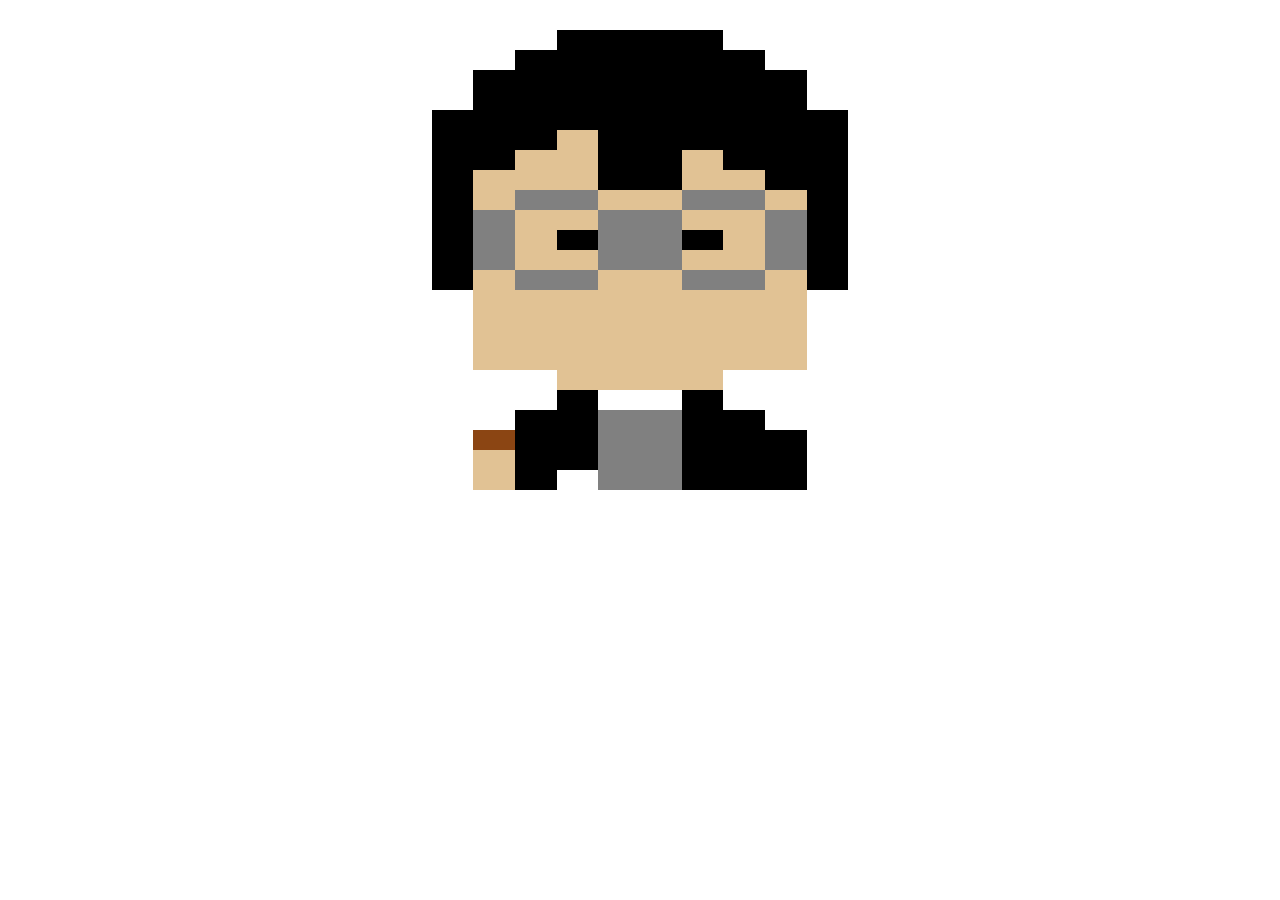
==== bonus/bonus.html @ 606ce470 "metà bonus" ====
<!DOCTYPE html>
<html lang="en">
<head>
    <meta charset="UTF-8">
    <meta http-equiv="X-UA-Compatible" content="IE=edge">
    <meta name="viewport" content="width=device-width, initial-scale=1.0">
    <link rel="stylesheet" href="css/lib/12boolflex.css">
    <link rel="stylesheet" href="css/lib/12boolflex-resp.css">
    <link rel="stylesheet" href="css/style.css">
    <title>Harry Potter</title>
</head>
<body>
    <div class="container-harry">
        <div class="row margin-top">
            <div class="black col-xs-offset-4 col-xs-4"></div>
        </div>
        <div class="row">
            <div class="black col-xs-offset-3 col-xs-6"></div>
        </div>
        <div class="row">
            <div class="black col-xs-offset-2 col-xs-8"></div>
        </div>
        <div class="row">
            <div class="black col-xs-offset-2 col-xs-8"></div>
        </div>
        <div class="row">
            <div class="black col-xs-offset-1 col-xs-10"></div>
        </div>
        <div class="row">
            <div class="black col-xs-offset-1 col-xs-3"></div>
            <div class="pink col-xs-1"></div>
            <div class="black col-xs-6"></div>
        </div>
        <div class="row">
            <div class="black col-xs-offset-1 col-xs-2"></div>
            <div class="pink col-xs-2"></div>
            <div class="black col-xs-2"></div>
            <div class="pink col-xs-1"></div>
            <div class="black col-xs-3"></div>
        </div>
        <div class="row">
            <div class="black col-xs-offset-1 col-xs-1"></div>
            <div class="pink col-xs-3"></div>
            <div class="black col-xs-2"></div>
            <div class="pink col-xs-2"></div>
            <div class="black col-xs-2"></div>
        </div>
        <div class="row">
            <div class="black col-xs-offset-1 col-xs-1"></div>
            <div class="pink col-xs-1"></div>
            <div class="grey col-xs-2"></div>
            <div class="pink col-xs-2"></div>
            <div class="grey col-xs-2"></div>
            <div class="pink col-xs-1"></div>
            <div class="black col-xs-1"></div>
        </div>
        <div class="row">
            <div class="black col-xs-offset-1 col-xs-1"></div>
            <div class="grey col-xs-1"></div>
            <div class="pink col-xs-2"></div>
            <div class="grey col-xs-2"></div>
            <div class="pink col-xs-2"></div>
            <div class="grey col-xs-1"></div>
            <div class="black col-xs-1"></div>
        </div>
        <div class="row">
            <div class="black col-xs-offset-1 col-xs-1"></div>
            <div class="grey col-xs-1"></div>
            <div class="pink col-xs-1"></div>
            <div class="black col-xs-1"></div>
            <div class="grey col-xs-2"></div>
            <div class="black col-xs-1"></div>
            <div class="pink col-xs-1"></div>
            <div class="grey col-xs-1"></div>
            <div class="black col-xs-1"></div>
        </div>
        <div class="row">
            <div class="black col-xs-offset-1 col-xs-1"></div>
            <div class="grey col-xs-1"></div>
            <div class="pink col-xs-2"></div>
            <div class="grey col-xs-2"></div>
            <div class="pink col-xs-2"></div>
            <div class="grey col-xs-1"></div>
            <div class="black col-xs-1"></div>
        </div>
        <div class="row">
            <div class="black col-xs-offset-1 col-xs-1"></div>
            <div class="pink col-xs-1"></div>
            <div class="grey col-xs-2"></div>
            <div class="pink col-xs-2"></div>
            <div class="grey col-xs-2"></div>
            <div class="pink col-xs-1"></div>
            <div class="black col-xs-1"></div>
        </div>
        <div class="row">
            <div class="pink col-xs-offset-2 col-xs-8"></div>
        </div>
        <div class="row">
            <div class="pink col-xs-offset-2 col-xs-8"></div>
        </div>
        <div class="row">
            <div class="pink col-xs-offset-2 col-xs-8"></div>
        </div>
        <div class="row">
            <div class="pink col-xs-offset-2 col-xs-8"></div>
        </div>
        <div class="row">
            <div class="pink col-xs-offset-4 col-xs-4"></div>
        </div>
        <div class="row">
            <div class="black col-xs-offset-4 col-xs-1"></div>
            <div class="black col-xs-offset-2 col-xs-1"></div>
        </div>
        <div class="row">
            <div class="black col-xs-offset-3 col-xs-2"></div>
            <div class="grey col-xs-2"></div>
            <div class="black col-xs-2"></div>
        </div>
        <div class="row">
            <div class="brown col-xs-offset-2 col-xs-1"></div>
            <div class="black col-xs-2"></div>
            <div class="grey col-xs-2"></div>
            <div class="black col-xs-3"></div>
        </div>
        <div class="row">
            <div class="pink col-xs-offset-2 col-xs-1"></div>
            <div class="black col-xs-2"></div>
            <div class="grey col-xs-2"></div>
            <div class="black col-xs-3"></div>
        </div>
        <div class="row">
            <div class="pink col-xs-offset-2 col-xs-1"></div>
            <div class="black col-xs-1"></div>
            <div class="grey col-xs-offset-1 col-xs-2"></div>
            <div class="black col-xs-3"></div>
        </div>
    </div>
</body>
</html>
---- bonus/css/lib/12boolflex.css ----
/* griglia a 12 colonne */
* {
    margin: 0;
    padding: 0;
    box-sizing: border-box;
}

.container {
    max-width: 1170px;
    margin: 0 auto;
}

.container-fluid {
    max-width: 100%;
}

.row {
    display: flex;
    flex-direction: row;
    flex-wrap: wrap;
}

/* regole di colonna */

[class*="col-"] {
    flex: 0 0 auto;
}

.col-xs {
    flex-grow: 1;
    flex-basis: 0;
    max-width: 100%;
}

.col-xs-1 {
    flex-basis: calc((100% / 12) * 1);
    max-width: calc((100% / 12) * 1);
}

.col-xs-2 {
    flex-basis: calc((100% / 12) * 2);
    max-width: calc((100% / 12) * 2);
}

.col-xs-3 {
    flex-basis: calc((100% / 12) * 3);
    max-width: calc((100% / 12) * 3);
}

.col-xs-4 {
    flex-basis: calc((100% / 12) * 4);
    max-width: calc((100% / 12) * 4);
}

.col-xs-5 {
    flex-basis: calc((100% / 12) * 5);
    max-width: calc((100% / 12) * 5);
}

.col-xs-6 {
    flex-basis: calc((100% / 12) * 6);
    max-width: calc((100% / 12) * 6);
}

.col-xs-7 {
    flex-basis: calc((100% / 12) * 7);
    max-width: calc((100% / 12) * 7);
}

.col-xs-8 {
    flex-basis: calc((100% / 12) * 8);
    max-width: calc((100% / 12) * 8);
}

.col-xs-9 {
    flex-basis: calc((100% / 12) * 9);
    max-width: calc((100% / 12) * 9);
}

.col-xs-10 {
    flex-basis: calc((100% / 12) * 10);
    max-width: calc((100% / 12) * 10);
}

.col-xs-11 {
    flex-basis: calc((100% / 12) * 11);
    max-width: calc((100% / 12) * 11);
}

.col-xs-12 {
    flex-basis: calc((100% / 12) * 12);
    max-width: calc((100% / 12) * 12);
}


/* regole offset colonne */

.col-xs-offset-1{
    margin-left: calc((100% / 12) * 1);
}

.col-xs-offset-2{
    margin-left: calc((100% / 12) * 2);
}

.col-xs-offset-3{
    margin-left: calc((100% / 12) * 3);
}

.col-xs-offset-4{
    margin-left: calc((100% / 12) * 4);
}

.col-xs-offset-5{
    margin-left: calc((100% / 12) * 5);
}

.col-xs-offset-6{
    margin-left: calc((100% / 12) * 6);
}

.col-xs-offset-7{
    margin-left: calc((100% / 12) * 7);
}

.col-xs-offset-8{
    margin-left: calc((100% / 12) * 8);
}

.col-xs-offset-9{
    margin-left: calc((100% / 12) * 9);
}

.col-xs-offset-10{
    margin-left: calc((100% / 12) * 10);
}

.col-xs-offset-11{
    margin-left: calc((100% / 12) * 11);
}

.col-xs-offset-12{
    margin-left: calc((100% / 12) * 12);
}
---- bonus/css/lib/12boolflex-resp.css ----
/* versione mobile recente */

@media all and (min-width: 576px) {

    .col-sm {
        flex-grow: 1;
        flex-basis: 0;
        max-width: 100%;
    }
    
    .col-sm-1 {
        flex-basis: calc((100% / 12) * 1);
        max-width: calc((100% / 12) * 1);
    }
    
    .col-sm-2 {
        flex-basis: calc((100% / 12) * 2);
        max-width: calc((100% / 12) * 2);
    }
    
    .col-sm-3 {
        flex-basis: calc((100% / 12) * 3);
        max-width: calc((100% / 12) * 3);
    }
    
    .col-sm-4 {
        flex-basis: calc((100% / 12) * 4);
        max-width: calc((100% / 12) * 4);
    }
    
    .col-sm-5 {
        flex-basis: calc((100% / 12) * 5);
        max-width: calc((100% / 12) * 5);
    }
    
    .col-sm-6 {
        flex-basis: calc((100% / 12) * 6);
        max-width: calc((100% / 12) * 6);
    }
    
    .col-sm-7 {
        flex-basis: calc((100% / 12) * 7);
        max-width: calc((100% / 12) * 7);
    }
    
    .col-sm-8 {
        flex-basis: calc((100% / 12) * 8);
        max-width: calc((100% / 12) * 8);
    }
    
    .col-sm-9 {
        flex-basis: calc((100% / 12) * 9);
        max-width: calc((100% / 12) * 9);
    }
    
    .col-sm-10 {
        flex-basis: calc((100% / 12) * 10);
        max-width: calc((100% / 12) * 10);
    }
    
    .col-sm-11 {
        flex-basis: calc((100% / 12) * 11);
        max-width: calc((100% / 12) * 11);
    }
    
    .col-sm-12 {
        flex-basis: calc((100% / 12) * 12);
        max-width: calc((100% / 12) * 12);
    }
    
    
    /* regole offset colonne */
    
    .col-sm-offset-1{
        margin-left: calc((100% / 12) * 1);
    }
    
    .col-sm-offset-2{
        margin-left: calc((100% / 12) * 2);
    }
    
    .col-sm-offset-3{
        margin-left: calc((100% / 12) * 3);
    }
    
    .col-sm-offset-4{
        margin-left: calc((100% / 12) * 4);
    }
    
    .col-sm-offset-5{
        margin-left: calc((100% / 12) * 5);
    }
    
    .col-sm-offset-6{
        margin-left: calc((100% / 12) * 6);
    }
    
    .col-sm-offset-7{
        margin-left: calc((100% / 12) * 7);
    }
    
    .col-sm-offset-8{
        margin-left: calc((100% / 12) * 8);
    }
    
    .col-sm-offset-9{
        margin-left: calc((100% / 12) * 9);
    }
    
    .col-sm-offset-10{
        margin-left: calc((100% / 12) * 10);
    }
    
    .col-sm-offset-11{
        margin-left: calc((100% / 12) * 11);
    }
    
    .col-sm-offset-12{
        margin-left: calc((100% / 12) * 12);
    }
    
    
}

/* versione mobile tablet */

@media all and (min-width: 768px) {

    .col-md {
        flex-grow: 1;
        flex-basis: 0;
        max-width: 100%;
    }
    
    .col-md-1 {
        flex-basis: calc((100% / 12) * 1);
        max-width: calc((100% / 12) * 1);
    }
    
    .col-md-2 {
        flex-basis: calc((100% / 12) * 2);
        max-width: calc((100% / 12) * 2);
    }
    
    .col-md-3 {
        flex-basis: calc((100% / 12) * 3);
        max-width: calc((100% / 12) * 3);
    }
    
    .col-md-4 {
        flex-basis: calc((100% / 12) * 4);
        max-width: calc((100% / 12) * 4);
    }
    
    .col-md-5 {
        flex-basis: calc((100% / 12) * 5);
        max-width: calc((100% / 12) * 5);
    }
    
    .col-md-6 {
        flex-basis: calc((100% / 12) * 6);
        max-width: calc((100% / 12) * 6);
    }
    
    .col-md-7 {
        flex-basis: calc((100% / 12) * 7);
        max-width: calc((100% / 12) * 7);
    }
    
    .col-md-8 {
        flex-basis: calc((100% / 12) * 8);
        max-width: calc((100% / 12) * 8);
    }
    
    .col-md-9 {
        flex-basis: calc((100% / 12) * 9);
        max-width: calc((100% / 12) * 9);
    }
    
    .col-md-10 {
        flex-basis: calc((100% / 12) * 10);
        max-width: calc((100% / 12) * 10);
    }
    
    .col-md-11 {
        flex-basis: calc((100% / 12) * 11);
        max-width: calc((100% / 12) * 11);
    }
    
    .col-md-12 {
        flex-basis: calc((100% / 12) * 12);
        max-width: calc((100% / 12) * 12);
    }
    
    
    /* regole offset colonne */
    
    .col-md-offset-1{
        margin-left: calc((100% / 12) * 1);
    }
    
    .col-md-offset-2{
        margin-left: calc((100% / 12) * 2);
    }
    
    .col-md-offset-3{
        margin-left: calc((100% / 12) * 3);
    }
    
    .col-md-offset-4{
        margin-left: calc((100% / 12) * 4);
    }
    
    .col-md-offset-5{
        margin-left: calc((100% / 12) * 5);
    }
    
    .col-md-offset-6{
        margin-left: calc((100% / 12) * 6);
    }
    
    .col-md-offset-7{
        margin-left: calc((100% / 12) * 7);
    }
    
    .col-md-offset-8{
        margin-left: calc((100% / 12) * 8);
    }
    
    .col-md-offset-9{
        margin-left: calc((100% / 12) * 9);
    }
    
    .col-md-offset-10{
        margin-left: calc((100% / 12) * 10);
    }
    
    .col-md-offset-11{
        margin-left: calc((100% / 12) * 11);
    }
    
    .col-md-offset-12{
        margin-left: calc((100% / 12) * 12);
    }

}

/* versione desktop */

@media all and (min-width: 992px) {

    .col-lg {
        flex-grow: 1;
        flex-basis: 0;
        max-width: 100%;
    }
    
    .col-lg-1 {
        flex-basis: calc((100% / 12) * 1);
        max-width: calc((100% / 12) * 1);
    }
    
    .col-lg-2 {
        flex-basis: calc((100% / 12) * 2);
        max-width: calc((100% / 12) * 2);
    }
    
    .col-lg-3 {
        flex-basis: calc((100% / 12) * 3);
        max-width: calc((100% / 12) * 3);
    }
    
    .col-lg-4 {
        flex-basis: calc((100% / 12) * 4);
        max-width: calc((100% / 12) * 4);
    }
    
    .col-lg-5 {
        flex-basis: calc((100% / 12) * 5);
        max-width: calc((100% / 12) * 5);
    }
    
    .col-lg-6 {
        flex-basis: calc((100% / 12) * 6);
        max-width: calc((100% / 12) * 6);
    }
    
    .col-lg-7 {
        flex-basis: calc((100% / 12) * 7);
        max-width: calc((100% / 12) * 7);
    }
    
    .col-lg-8 {
        flex-basis: calc((100% / 12) * 8);
        max-width: calc((100% / 12) * 8);
    }
    
    .col-lg-9 {
        flex-basis: calc((100% / 12) * 9);
        max-width: calc((100% / 12) * 9);
    }
    
    .col-lg-10 {
        flex-basis: calc((100% / 12) * 10);
        max-width: calc((100% / 12) * 10);
    }
    
    .col-lg-11 {
        flex-basis: calc((100% / 12) * 11);
        max-width: calc((100% / 12) * 11);
    }
    
    .col-lg-12 {
        flex-basis: calc((100% / 12) * 12);
        max-width: calc((100% / 12) * 12);
    }
    
    
    /* regole offset colonne */
    
    .col-lg-offset-1{
        margin-left: calc((100% / 12) * 1);
    }
    
    .col-lg-offset-2{
        margin-left: calc((100% / 12) * 2);
    }
    
    .col-lg-offset-3{
        margin-left: calc((100% / 12) * 3);
    }
    
    .col-lg-offset-4{
        margin-left: calc((100% / 12) * 4);
    }
    
    .col-lg-offset-5{
        margin-left: calc((100% / 12) * 5);
    }
    
    .col-lg-offset-6{
        margin-left: calc((100% / 12) * 6);
    }
    
    .col-lg-offset-7{
        margin-left: calc((100% / 12) * 7);
    }
    
    .col-lg-offset-8{
        margin-left: calc((100% / 12) * 8);
    }
    
    .col-lg-offset-9{
        margin-left: calc((100% / 12) * 9);
    }
    
    .col-lg-offset-10{
        margin-left: calc((100% / 12) * 10);
    }
    
    .col-lg-offset-11{
        margin-left: calc((100% / 12) * 11);
    }
    
    .col-lg-offset-12{
        margin-left: calc((100% / 12) * 12);
    }

}
---- bonus/css/style.css ----
.container-harry{
    width: 500px;
    margin: 0 auto;
}

    [class*="col-"] {
    height: 20px;
}

.margin-top {
    margin-top: 30px;
}

.black {
    background-color: black;
}

.pink{
    background-color: #e1c294;
}

.grey {
    background-color: gray;
}

.red{
    background-color: red;
}

.brown {
    background-color: #8B4513;
}
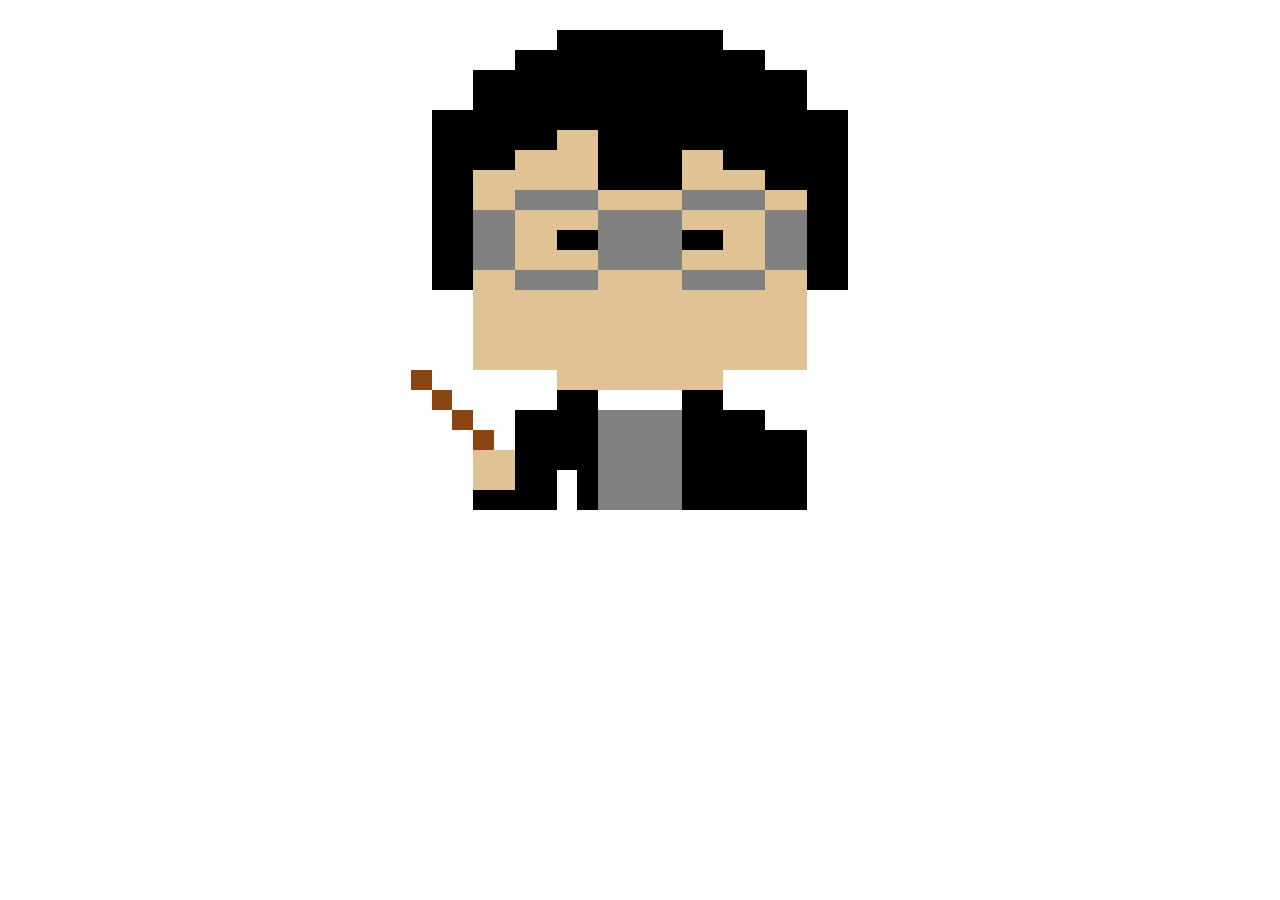
==== commit 08b7a218: "harry bacchetta" ====
--- a/bonus/bonus.html
+++ b/bonus/bonus.html
@@ -105,19 +105,30 @@
             <div class="pink col-xs-offset-2 col-xs-8"></div>
         </div>
         <div class="row">
-            <div class="pink col-xs-offset-4 col-xs-4"></div>
+            <div class="row col-xs-1">
+                <div class="brown col-xs-offset-6 col-xs-6"></div>
+            </div>
+            <div class="pink col-xs-offset-3 col-xs-4"></div>
         </div>
         <div class="row">
-            <div class="black col-xs-offset-4 col-xs-1"></div>
+            <div class="row col-xs-offset-1 col-xs-1">
+                <div class="brown col-xs-6"></div>
+            </div>
+            <div class="black col-xs-offset-2 col-xs-1"></div>
             <div class="black col-xs-offset-2 col-xs-1"></div>
         </div>
         <div class="row">
-            <div class="black col-xs-offset-3 col-xs-2"></div>
+            <div class="row col-xs-offset-1 col-xs-1">
+                <div class="brown col-xs-offset-6 col-xs-6"></div>
+            </div>
+            <div class="black col-xs-offset-1 col-xs-2"></div>
             <div class="grey col-xs-2"></div>
             <div class="black col-xs-2"></div>
         </div>
         <div class="row">
-            <div class="brown col-xs-offset-2 col-xs-1"></div>
+            <div class="row col-xs-offset-2 col-xs-1">
+                <div class="brown col-xs-6"></div>
+            </div>
             <div class="black col-xs-2"></div>
             <div class="grey col-xs-2"></div>
             <div class="black col-xs-3"></div>
@@ -131,7 +142,18 @@
         <div class="row">
             <div class="pink col-xs-offset-2 col-xs-1"></div>
             <div class="black col-xs-1"></div>
-            <div class="grey col-xs-offset-1 col-xs-2"></div>
+            <div class="row col-xs-1">
+                <div class="black col-xs-offset-6 col-xs-6"></div>
+            </div>
+            <div class="grey col-xs-2"></div>
+            <div class="black col-xs-3"></div>
+        </div>
+        <div class="row">
+            <div class="black col-xs-offset-2 col-xs-2"></div>
+            <div class="row col-xs-1">
+                <div class="black col-xs-offset-6 col-xs-6"></div>
+            </div>
+            <div class="grey col-xs-2"></div>
             <div class="black col-xs-3"></div>
         </div>
     </div>
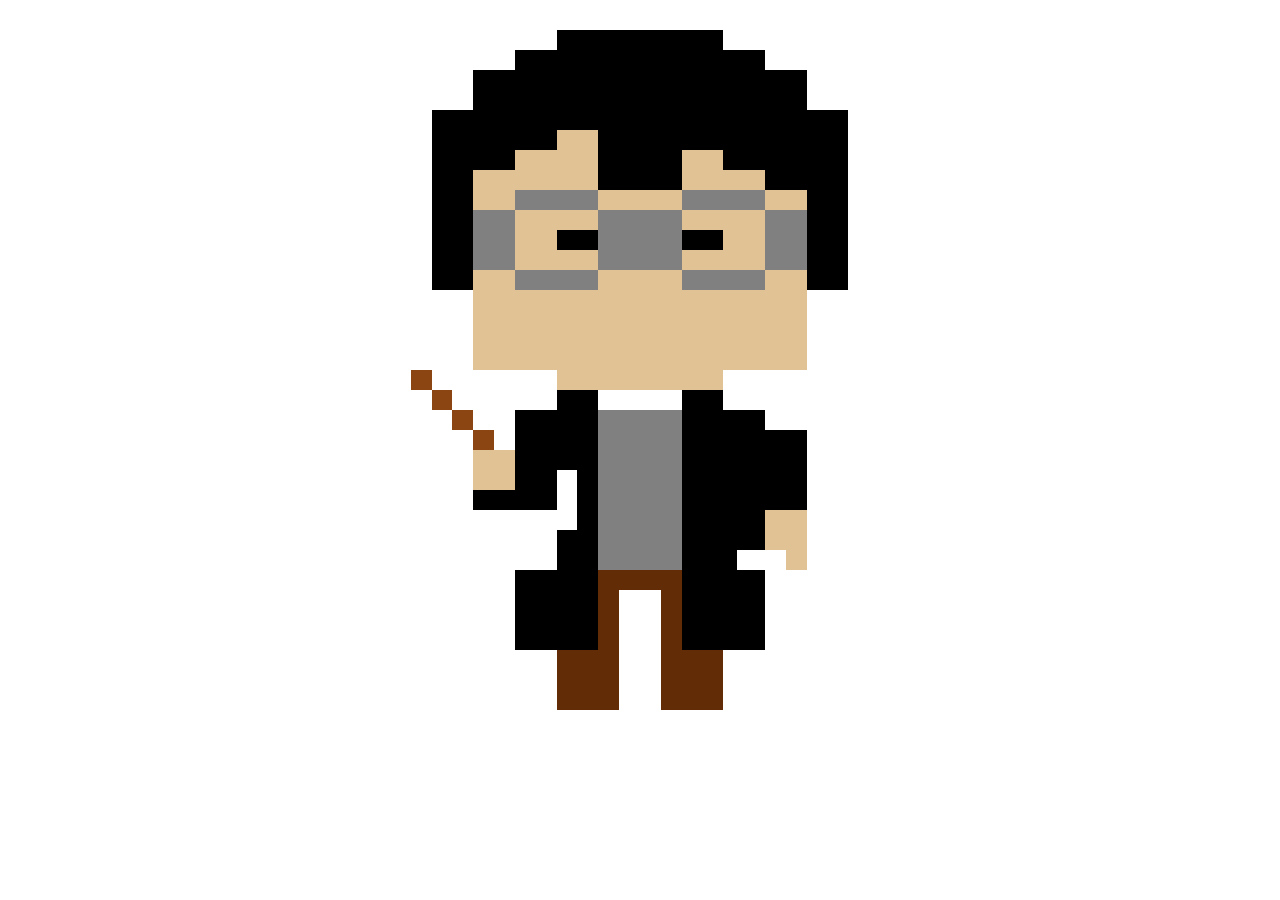
==== commit 417cb4c9: "harry gambe" ====
--- a/bonus/bonus.html
+++ b/bonus/bonus.html
@@ -156,6 +156,98 @@
             <div class="grey col-xs-2"></div>
             <div class="black col-xs-3"></div>
         </div>
+        <div class="row">
+            <div class="row col-xs-offset-4 col-xs-1">
+                <div class="black col-xs-offset-6 col-xs-6"></div>
+            </div>
+            <div class="grey col-xs-2"></div>
+            <div class="black col-xs-2"></div>
+            <div class="pink col-xs-1"></div>
+        </div>
+        <div class="row">
+            <div class="black col-xs-offset-4 col-xs-1"></div>
+            <div class="grey col-xs-2"></div>
+            <div class="black col-xs-2"></div>
+            <div class="pink col-xs-1"></div>
+        </div>
+        <div class="row">
+            <div class="black col-xs-offset-4 col-xs-1"></div>
+            <div class="grey col-xs-2"></div>
+            <div class="row col-xs-2">
+                <div class="black col-xs-8"></div>
+            </div>
+            <div class="row col-xs-1"> 
+                <div class="pink col-xs-offset-6 col-xs-6"></div>
+            </div>
+        </div>
+        <div class="row">
+            <div class="black col-xs-offset-3 col-xs-2"></div>
+            <div class="brown-dark col-xs-2"></div>
+            <div class="black col-xs-2"></div>
+        </div>
+        <div class="row">
+            <div class="black col-xs-offset-3 col-xs-2"></div>
+            <div class="row col-xs-1">
+                <div class="brown-dark col-xs-6"></div>
+            </div>
+            <div class="row col-xs-1">
+                <div class="brown-dark col-xs-offset-6 col-xs-6"></div>
+            </div>
+            <div class="black col-xs-2"></div>
+        </div>
+        <div class="row">
+            <div class="black col-xs-offset-3 col-xs-2"></div>
+            <div class="row col-xs-1">
+                <div class="brown-dark col-xs-6"></div>
+            </div>
+            <div class="row col-xs-1">
+                <div class="brown-dark col-xs-offset-6 col-xs-6"></div>
+            </div>
+            <div class="black col-xs-2"></div>
+        </div>
+        <div class="row">
+            <div class="black col-xs-offset-3 col-xs-2"></div>
+            <div class="row col-xs-1">
+                <div class="brown-dark col-xs-6"></div>
+            </div>
+            <div class="row col-xs-1">
+                <div class="brown-dark col-xs-offset-6 col-xs-6"></div>
+            </div>
+            <div class="black col-xs-2"></div>
+        </div>
+        <div class="row">
+            <div class="brown-dark col-xs-offset-4 col-xs-1">
+            </div>
+            <div class="row col-xs-1">
+                <div class="brown-dark col-xs-6"></div>
+            </div>
+            <div class="row col-xs-1">
+                <div class="brown-dark col-xs-offset-6 col-xs-6"></div>
+            </div>
+            <div class="brown-dark col-xs-1"></div>
+        </div>
+        <div class="row">
+            <div class="brown-dark col-xs-offset-4 col-xs-1">
+            </div>
+            <div class="row col-xs-1">
+                <div class="brown-dark col-xs-6"></div>
+            </div>
+            <div class="row col-xs-1">
+                <div class="brown-dark col-xs-offset-6 col-xs-6"></div>
+            </div>
+            <div class="brown-dark col-xs-1"></div>
+        </div>
+        <div class="row">
+            <div class="brown-dark col-xs-offset-4 col-xs-1">
+            </div>
+            <div class="row col-xs-1">
+                <div class="brown-dark col-xs-6"></div>
+            </div>
+            <div class="row col-xs-1">
+                <div class="brown-dark col-xs-offset-6 col-xs-6"></div>
+            </div>
+            <div class="brown-dark col-xs-1"></div>
+        </div>
     </div>
 </body>
 </html>--- a/bonus/css/style.css
+++ b/bonus/css/style.css
@@ -29,4 +29,8 @@
 
 .brown {
     background-color: #8B4513;
+}
+
+.brown-dark {
+    background-color: #612c06;
 }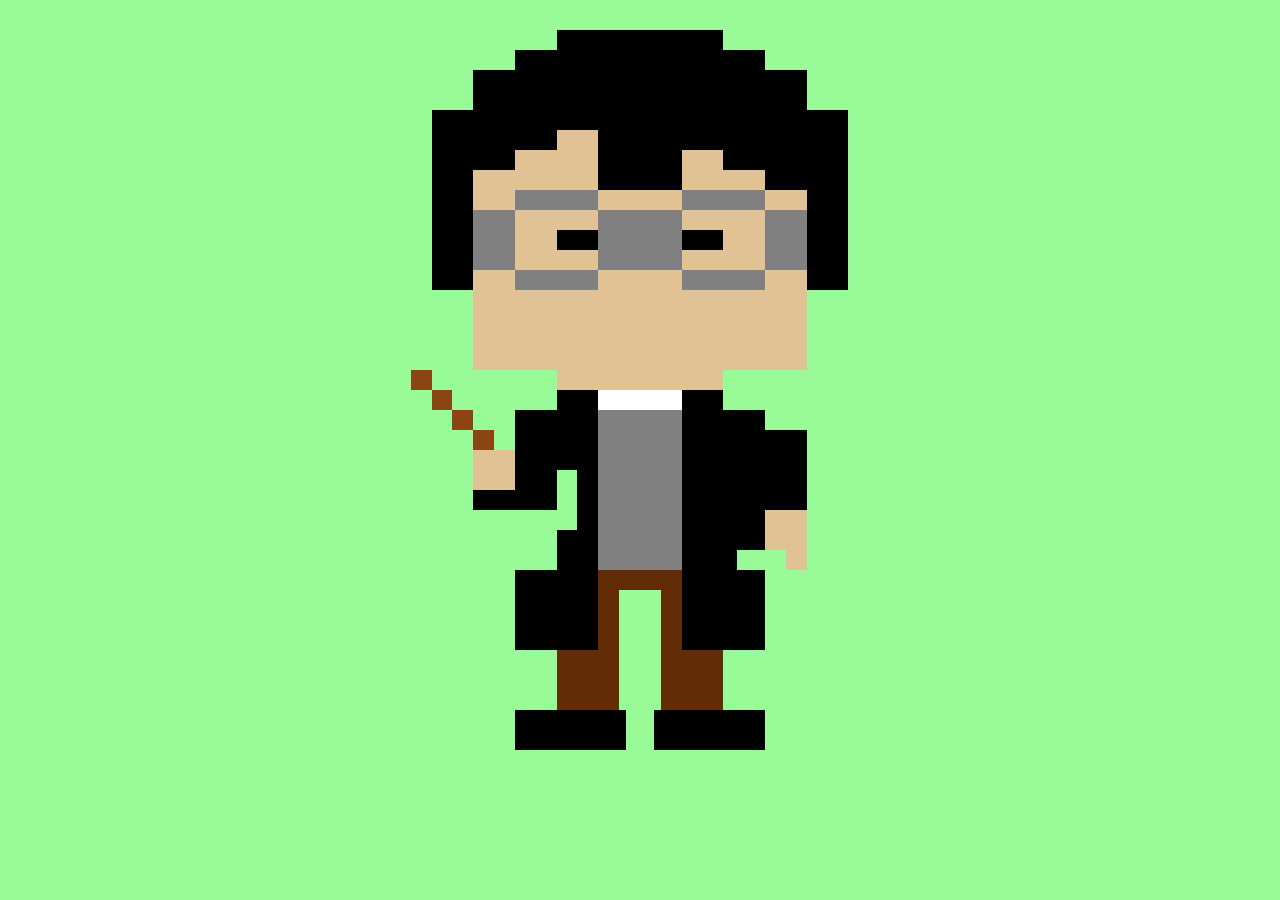
==== commit bb771826: "harry finito" ====
--- a/bonus/bonus.html
+++ b/bonus/bonus.html
@@ -115,7 +115,8 @@
                 <div class="brown col-xs-6"></div>
             </div>
             <div class="black col-xs-offset-2 col-xs-1"></div>
-            <div class="black col-xs-offset-2 col-xs-1"></div>
+            <div class="white col-xs-2 "></div>
+            <div class="black col-xs-1"></div>
         </div>
         <div class="row">
             <div class="row col-xs-offset-1 col-xs-1">
@@ -247,6 +248,22 @@
                 <div class="brown-dark col-xs-offset-6 col-xs-6"></div>
             </div>
             <div class="brown-dark col-xs-1"></div>
+        </div>
+        <div class="row">
+            <div class="black col-xs-offset-3  col-xs-2"></div>
+            <div class="row col-xs-2">
+                <div class="black col-xs-4"></div>
+                <div class="black col-xs-offset-4 col-xs-4"></div>
+            </div>
+            <div class="black col-xs-2"></div>
+        </div>
+        <div class="row">
+            <div class="black col-xs-offset-3  col-xs-2"></div>
+            <div class="row col-xs-2">
+                <div class="black col-xs-4"></div>
+                <div class="black col-xs-offset-4 col-xs-4"></div>
+            </div>
+            <div class="black col-xs-2"></div>
         </div>
     </div>
 </body>
--- a/bonus/css/style.css
+++ b/bonus/css/style.css
@@ -1,6 +1,10 @@
 .container-harry{
     width: 500px;
     margin: 0 auto;
+}
+body{
+    background-color: palegreen;
+
 }
 
     [class*="col-"] {
@@ -33,4 +37,8 @@
 
 .brown-dark {
     background-color: #612c06;
+}
+
+.white {
+    background-color: white;
 }